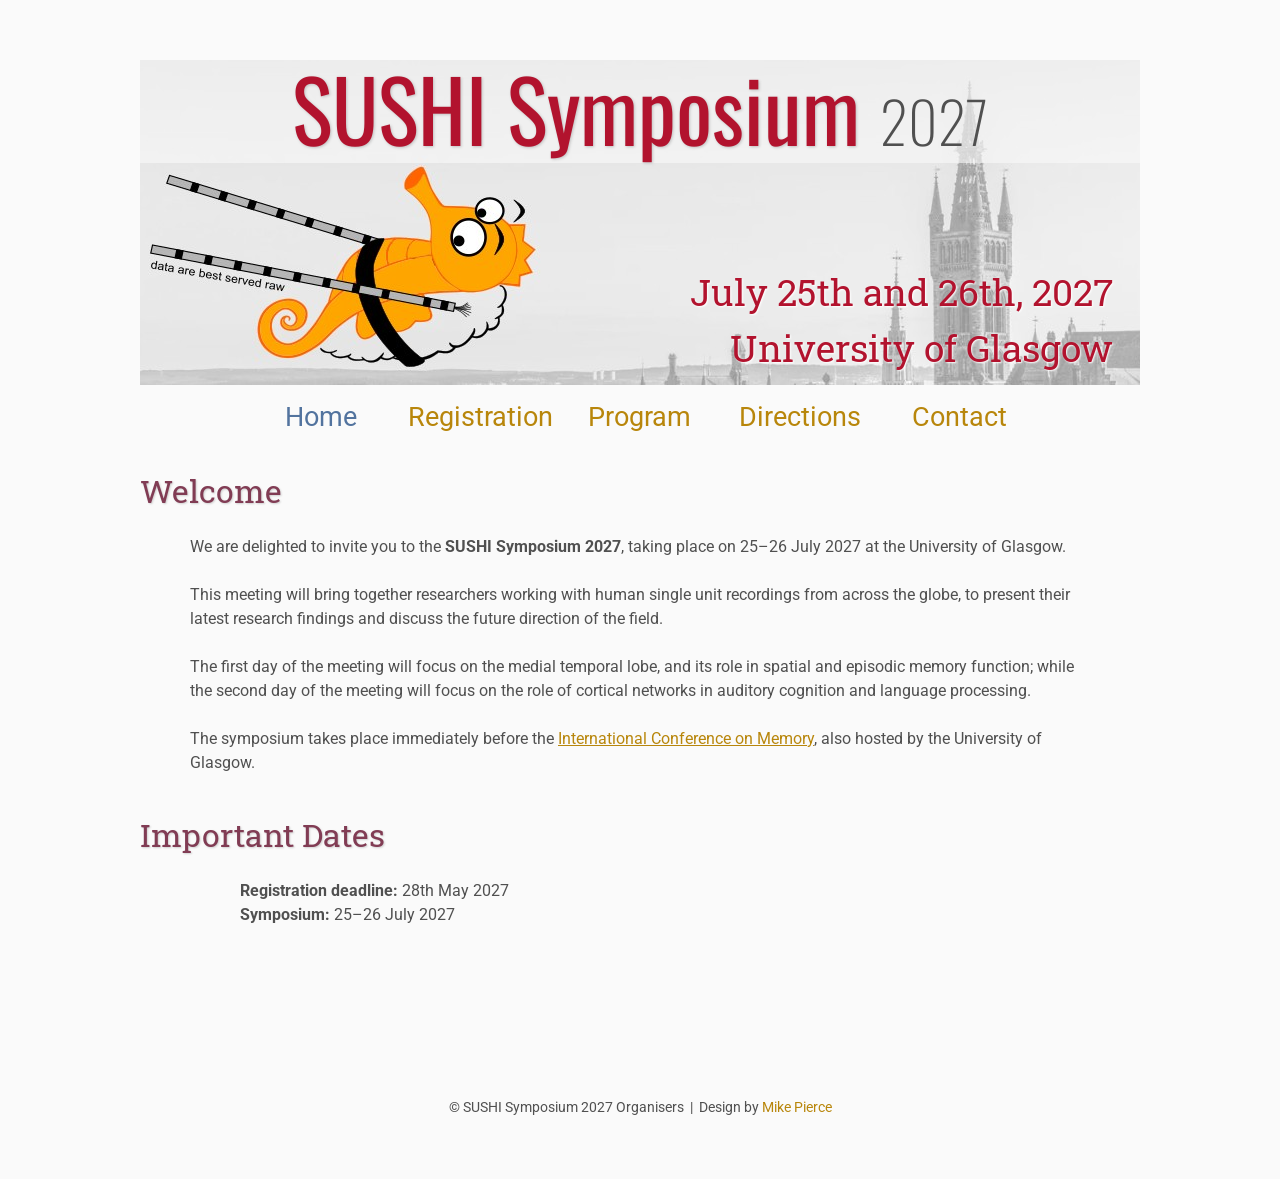
==== index.html @ d6263054 "Update index.html" ====
<!DOCTYPE html>
<html lang='en'>

<head>
    <base href=".">
    <link rel="shortcut icon" type="image/png" href="assets/favicon.png"/>
    <link rel="stylesheet" type="text/css" media="all" href="assets/main.css"/>
    <meta name="description" content="SUSHI Symposium 2027, 25-26 July 2027, University of Glasgow">
    <meta name="resource-type" content="document">
    <meta name="distribution" content="global">
    <meta name="KeyWords" content="SUSHI, Symposium, 2027, Glasgow, conference">
    <title>SUSHI Symposium 2027</title>
</head>

<body>

    <div class="banner">
        <img src="assets/banner.jpg" alt="SUSHI Symposium 2027 banner">
        <div class="top-left">
            <span class="title1">SUSHI Symposium</span> <span class="year">2027</span>
        </div>
        <div class="bottom-right">
            July 25th and 26th, 2027 <br> University of Glasgow
        </div>
    </div>

    <table class="navigation">
        <tr>
            <td class="navigation">
                <a class="current" title="Conference Home Page" href=".">Home</a>
            </td>
            <td class="navigation">
                <a title="Register for the Conference" href="registration">Registration</a>
            </td>
            <td class="navigation">
                <a title="Conference Program" href="program">Program</a> 
            </td>
            <td class="navigation">
                <a title="Directions to the Conference" href="directions">Directions</a>
            </td>
            <td class="navigation">
                <a title="Contact the Organisers" href="contact">Contact</a>
            </td>
        </tr>
    </table>

    <h2>Welcome</h2>
    <p>
        We are delighted to invite you to the <b>SUSHI Symposium 2027</b>, taking place on
        25&ndash;26 July 2027 at the University of Glasgow.
    </p>
    <p>        
        This meeting will bring together researchers working with human single unit recordings from across the globe,
        to present their latest research findings and discuss the future direction of the field. 
    </p>
    <p>
        The first day of the meeting will focus on the medial temporal lobe, and its role in spatial and episodic memory function; 
        while the second day of the meeting will focus on the role of cortical networks in auditory cognition and language 
        processing.
    </p>
    <p>
        The symposium takes place immediately before the <a href="https://icom-memory.org/">International Conference on Memory</a>, 
        also hosted by the University of Glasgow.
    </p>

    <h2>Important Dates</h2>
    <ul>
        <li><b>Registration deadline:</b> 28th May 2027</li>
        <li><b>Symposium:</b> 25&ndash;26 July 2027</li>
    </ul>

    <footer>
        &copy; SUSHI Symposium 2027 Organisers
        &nbsp;|&nbsp; Design by <a href="https://github.com/mikepierce">Mike Pierce</a>
    </footer>

</body>
</html>
---- assets/main.css ----
/* main.css */

/* These are the colors and fonts used throughout the webpage.
 * I've listed them here so that a user may easily
 * do a search-and-replace for these to change the site theme.
 *   'Roboto',sans-serif; Font for the title text
 *   'Roboto-Slab',serif; Font for the body text 
 *   #fafafa; Background color of the site
 *   #505050; Foreground (text) color of the site
 *   #52739e; Navy, "Template" in the logo, current page in navigation, special titles in the Program
 *   #b2132e; Reddish, "Conference" in the logo, hover color for links
 *   #813c54; Heading color, titles in the Program
 *   #b8860b; Dark Goldenrod, color for links
 */

@import url('https://fonts.googleapis.com/css?family=Roboto%7CRoboto+Slab%7COswald:300,400');

*{
    border:0;
    font:inherit;
    font-size:1em;
    margin:0;
    padding:0;
    vertical-align:baseline;
}

body{
    background-color: #fafafa;
    background-size: cover;
    background-attachment: fixed;
    color: #505050; 
    text-align:left;
    font-family:'Roboto',sans-serif;
    font-size:1em;
    line-height:1.5em;
    margin: 60px auto;
    width: 1000px;
}

a{color: #b8860b; text-decoration:none;}
a.current{color: #52739e;}
a.current:hover{color: #e82945;}
a:hover{color: #b2132e;}
a:active{color: #e82945;}
h1,h2,h3,h4{clear:left; color: #813c54; margin:1.5em 0em 1em 0em; font-family:'Roboto Slab',serif; text-shadow: 1px 1px 2px #d0d0d0;}
h1{font-size:2.67em;}
h2{font-size:2.00em;}
h3{font-size:1.67em;}
h4{font-size:1.33em;}
p{list-style:none; margin:24px auto 24px auto; padding:0px; width:900px; text-align:left;}
li a, p a {text-decoration:underline; text-decoration-color:#b8860b;}
ul{list-style:none; margin:24px auto 24px auto; padding:0px; width:800px; text-align:left;}
ul li{list-style:none; margin:0px auto 0px auto; padding:0px; text-align:left;}
i,em{font-style:italic;}
b,strong{font-weight:bold;}
sup{
    vertical-align: super;
    font-size: 0.8em;
    line-height: 0;
}
sub{
    vertical-align: sub;
    font-size: 0.8em;
    line-height: 0;
}
table{
    width: 1000px;
    margin: 12px auto 24px auto;
    float: center;
    /* UNCOMMENT THIS FOR DEBUGGING THE ALIGNMENT */
    /*border: 1px solid black;*/
}
th,td{
    text-align: left;
    /* UNCOMMENT THIS FOR DEBUGGING THE ALIGNMENT */
    /*border: 1px solid black;*/
}

/* Website Banner */
.banner {position: relative; font-family:'Roboto Slab',serif;}
.top-left {font-family:'Oswald',sans-serif; font-size:5.33em; color: #505050; background: rgba(250, 250, 250, 0.6); text-align: center; width: 1000px; height: 67px; position: absolute; padding: 36px 0 0 0; top: 0px;}
.bottom-right {font-size:2.33em; color: #b2132e; line-height: 1.5em; width: auto; height: 100px; padding: 0px 27px 27px 0px; text-align: right; position: absolute; bottom: 0px; right: 0px; text-shadow: 1px 1px 2px #ffffff;}

/* Conference Title Logo */
.title1{color: #b2132e; text-shadow: 1px 1px 3px #c0c0c0;} 
.title2{color: #52739e; text-shadow: 1px 1px 3px #c0c0c0;}
.year{color: #505050; font-size:0.67em; font-weight: lighter;}

/* Navigation Links (Home, Registration, etc) */
table.navigation{width:800px;}
td.navigation{font-size:1.67em; white-space:nowrap; width:20%; text-align:center; vertical-align:middle; padding:0px 0px 0px 0px;}

/* Sponsor Images */
table.sponsors{width:800px;}
td.sponsor{white-space:nowrap; width:33%; text-align:center; vertical-align:middle; padding:0px 0px 0px 0px;}
td.sponsor img{width: 100%}

/* The Table on the Program Page */
td.room{padding: 4px 12px 4px 4px; width: 90%; vertical-align:bottom; font-size:1.67em; color: #52739e; height:32px;}
td.date{white-space:nowrap; width:130px; text-align:right; vertical-align:top; padding:4px 16px 0px 0px;}
td.title{padding: 4px 12px 4px 4px; width: 90%; vertical-align:top; font-size:1.5em; color: #813c54; height:32px; font-family:'Roboto Slab',serif; text-shadow: 1px 1px 2px #d0d0d0; }
td.title-special{padding: 4px 12px 4px 4px; width: 90%; vertical-align:top; font-size:1.67em; color: #52739e; height:32px; font-family:'Roboto Slab',serif; text-shadow: 1px 1px 2px #d0d0d0;}
td.speaker{padding: 4px 12px 4px 4px; font-style: italic; font-size:1em; max-height:999999px}
td.abstract{padding: 4px 12px 12px 4px; font-size:1em; max-height:999999px}
td.abstract img{display: block; margin: 4px auto 8px auto}
table.plenary{padding-top: 8px; background: #ffffff;}

/* Registration and Directions iframes and Images */
iframe.registration{display:block; margin:1em auto 2em auto; width:700px; height:1400px; border:none;}
iframe.directions{display:block; margin:1em auto 2em auto; width:800px; height:400px; border:none;}
img.center{display:block; width:67%; margin:1em auto 2em auto;}

/* Flyer Images */
table.flyers{width:800px;}
td.flyer{white-space:nowrap; width:50%; text-align:center; vertical-align:middle; padding:0px 0px 0px 0px;}
td.sponsor img{width: 100%}

footer{font-size:0.875em; margin-top:12em; text-align:center;}

/* My hacky way of making the site mobile-friendly */
@media only screen and (max-width: 1100px) {
    h2{font-size:3.00em;}
    p{font-size:1.5em; line-height:1.5em;}
    th,td,tr{font-size:1.5em; line-height:1.5em;}
    td.date{font-size:1em; padding-top:0.5em;}
    td.navigation{font-size:1.5em; padding:0px 20px 0px 20px;}
    table.footer{font-size:0.33em;}
}
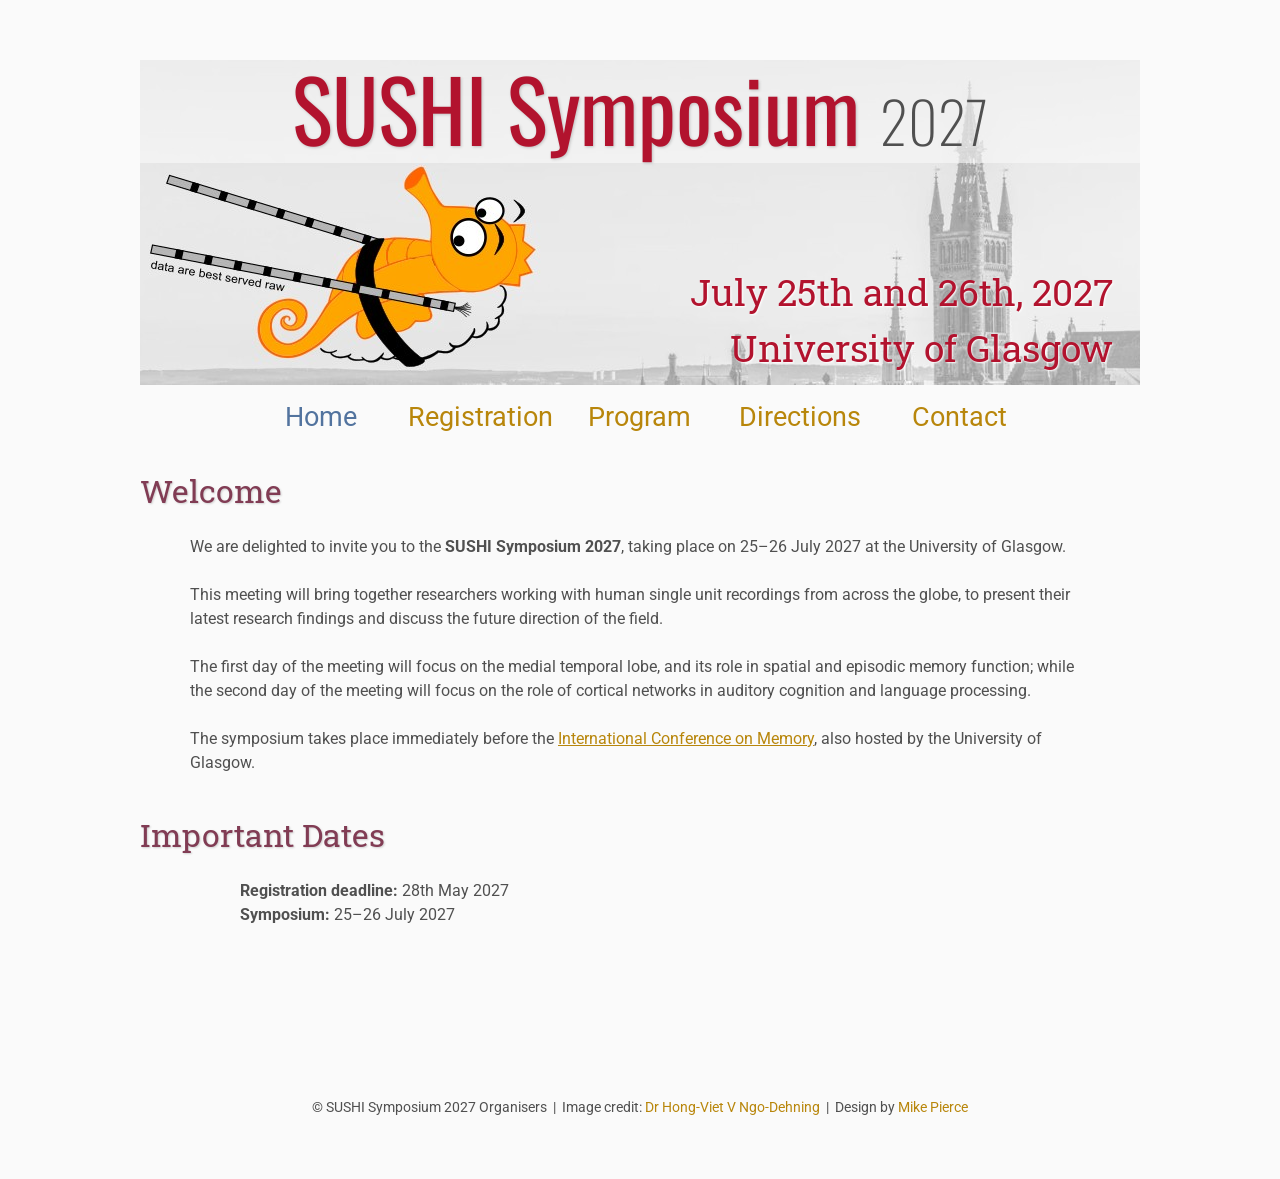
==== commit 5584f06e: "Add image credit and design attribution in footer" ====
--- a/index.html
+++ b/index.html
@@ -71,6 +71,7 @@
 
     <footer>
         &copy; SUSHI Symposium 2027 Organisers
+        &nbsp;|&nbsp; Image credit: <a href="https://www.essex.ac.uk/people/NGODE75407/hong-viet-v-ngo-dehning">Dr Hong-Viet V Ngo-Dehning</a>
         &nbsp;|&nbsp; Design by <a href="https://github.com/mikepierce">Mike Pierce</a>
     </footer>
 
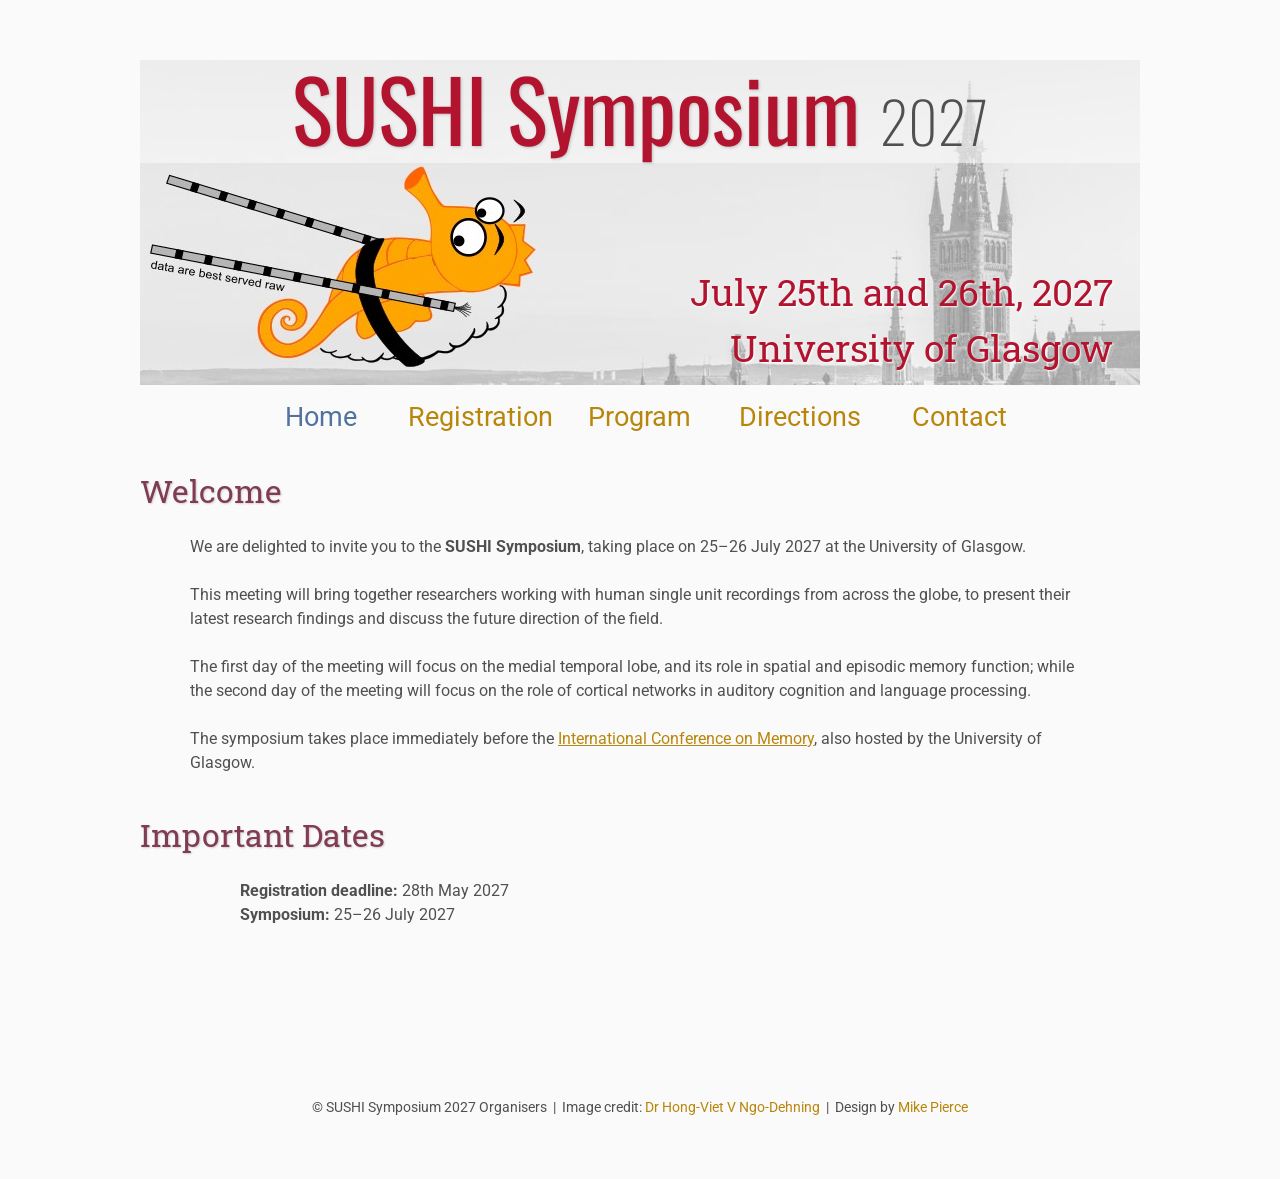
==== commit 0dfff96e: "Update symposium name in invitation text" ====
--- a/index.html
+++ b/index.html
@@ -46,7 +46,7 @@
 
     <h2>Welcome</h2>
     <p>
-        We are delighted to invite you to the <b>SUSHI Symposium 2027</b>, taking place on
+        We are delighted to invite you to the <b>SUSHI Symposium</b>, taking place on
         25&ndash;26 July 2027 at the University of Glasgow.
     </p>
     <p>        
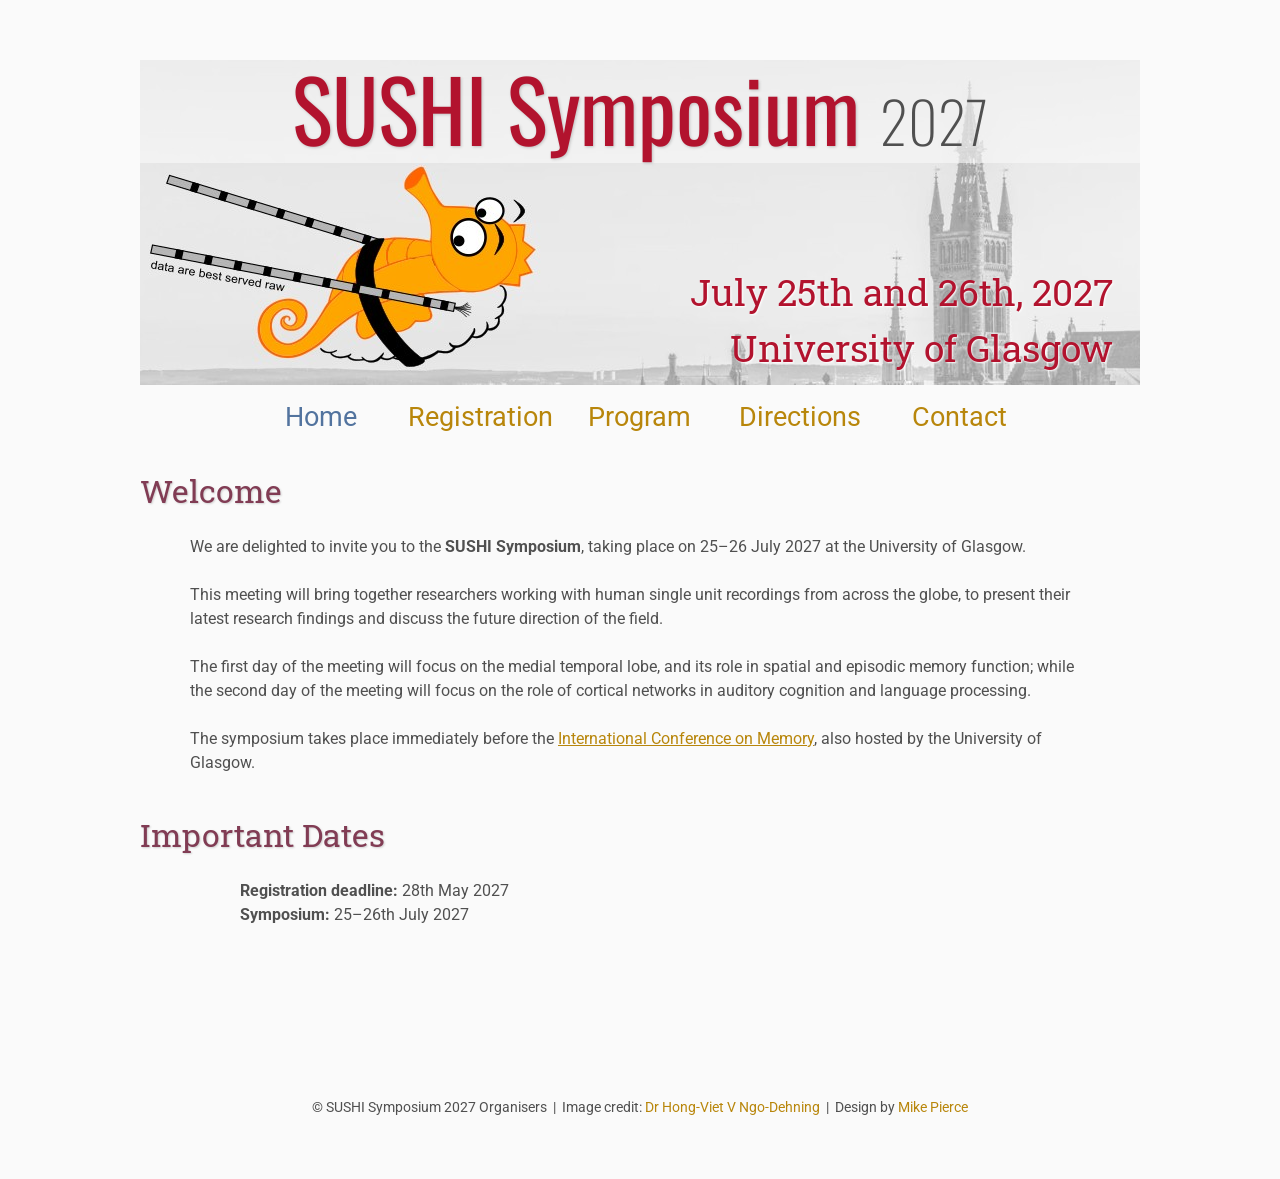
==== commit 8e6c894e: "Update index.html" ====
--- a/index.html
+++ b/index.html
@@ -66,7 +66,7 @@
     <h2>Important Dates</h2>
     <ul>
         <li><b>Registration deadline:</b> 28th May 2027</li>
-        <li><b>Symposium:</b> 25&ndash;26 July 2027</li>
+        <li><b>Symposium:</b> 25&ndash;26th July 2027</li>
     </ul>
 
     <footer>
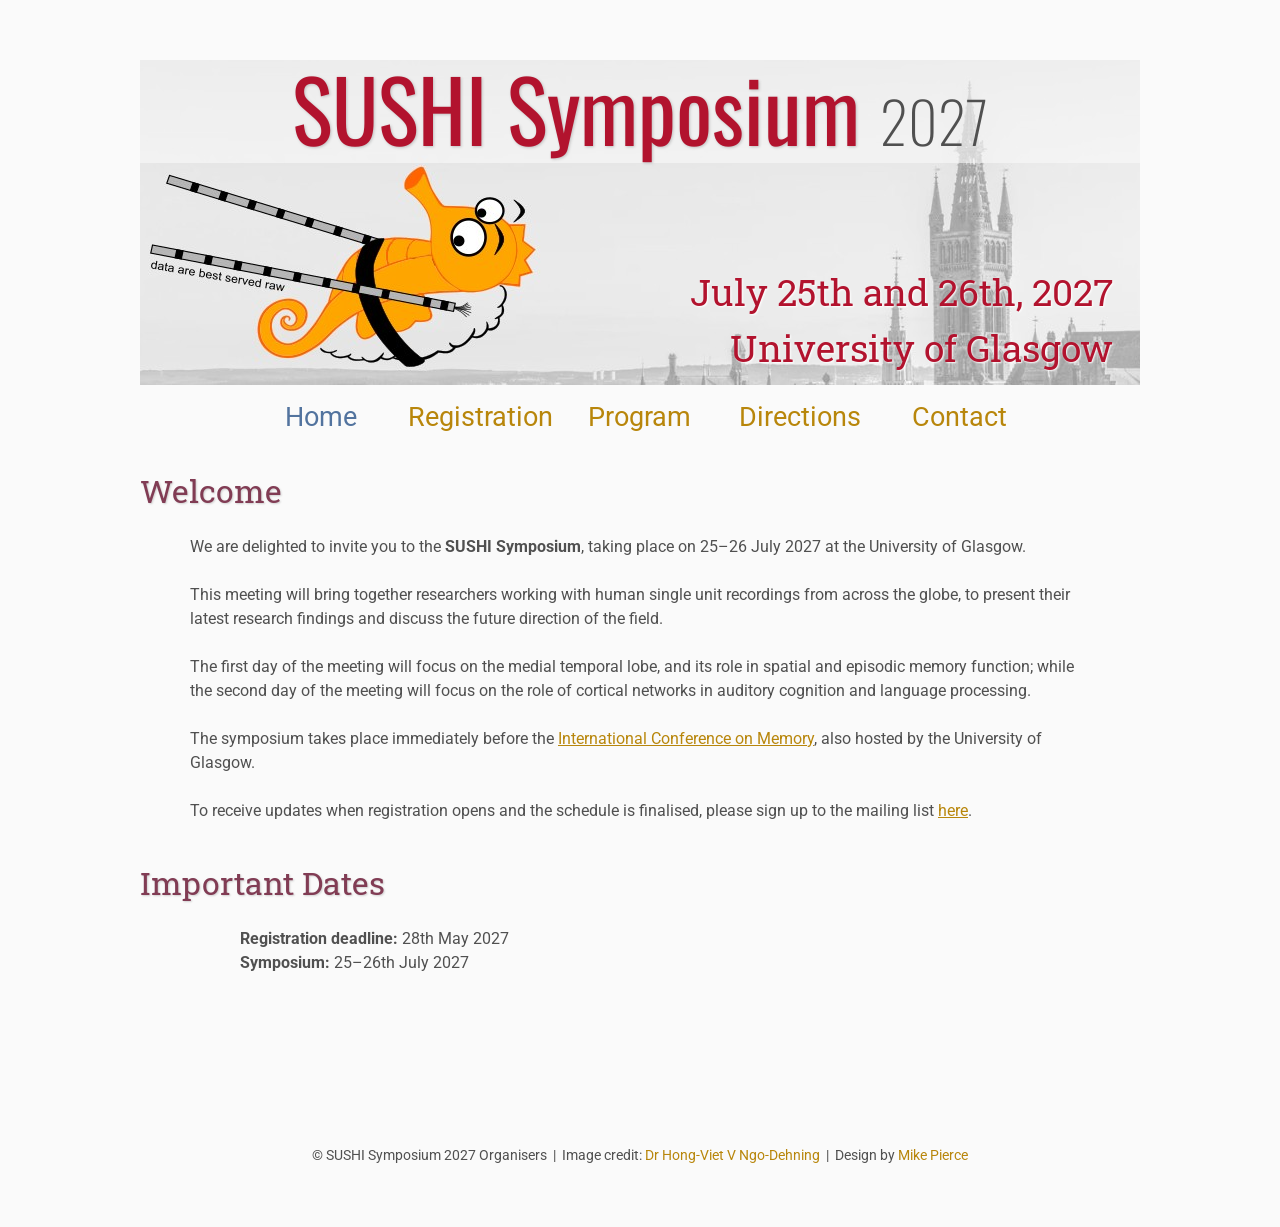
==== commit 1b338399: "Add mailing list sign-up information to index.html Added a paragraph for mailing list sign-up update" ====
--- a/index.html
+++ b/index.html
@@ -60,7 +60,10 @@
     </p>
     <p>
         The symposium takes place immediately before the <a href="https://icom-memory.org/">International Conference on Memory</a>, 
-        also hosted by the University of Glasgow.
+        also hosted by the University of Glasgow.        
+    </p>
+    <p>
+        To receive updates when registration opens and the schedule is finalised, please sign up to the mailing list <a href="https://forms.gle/ubWuN18MxbMm7kDW8">here</a>.
     </p>
 
     <h2>Important Dates</h2>
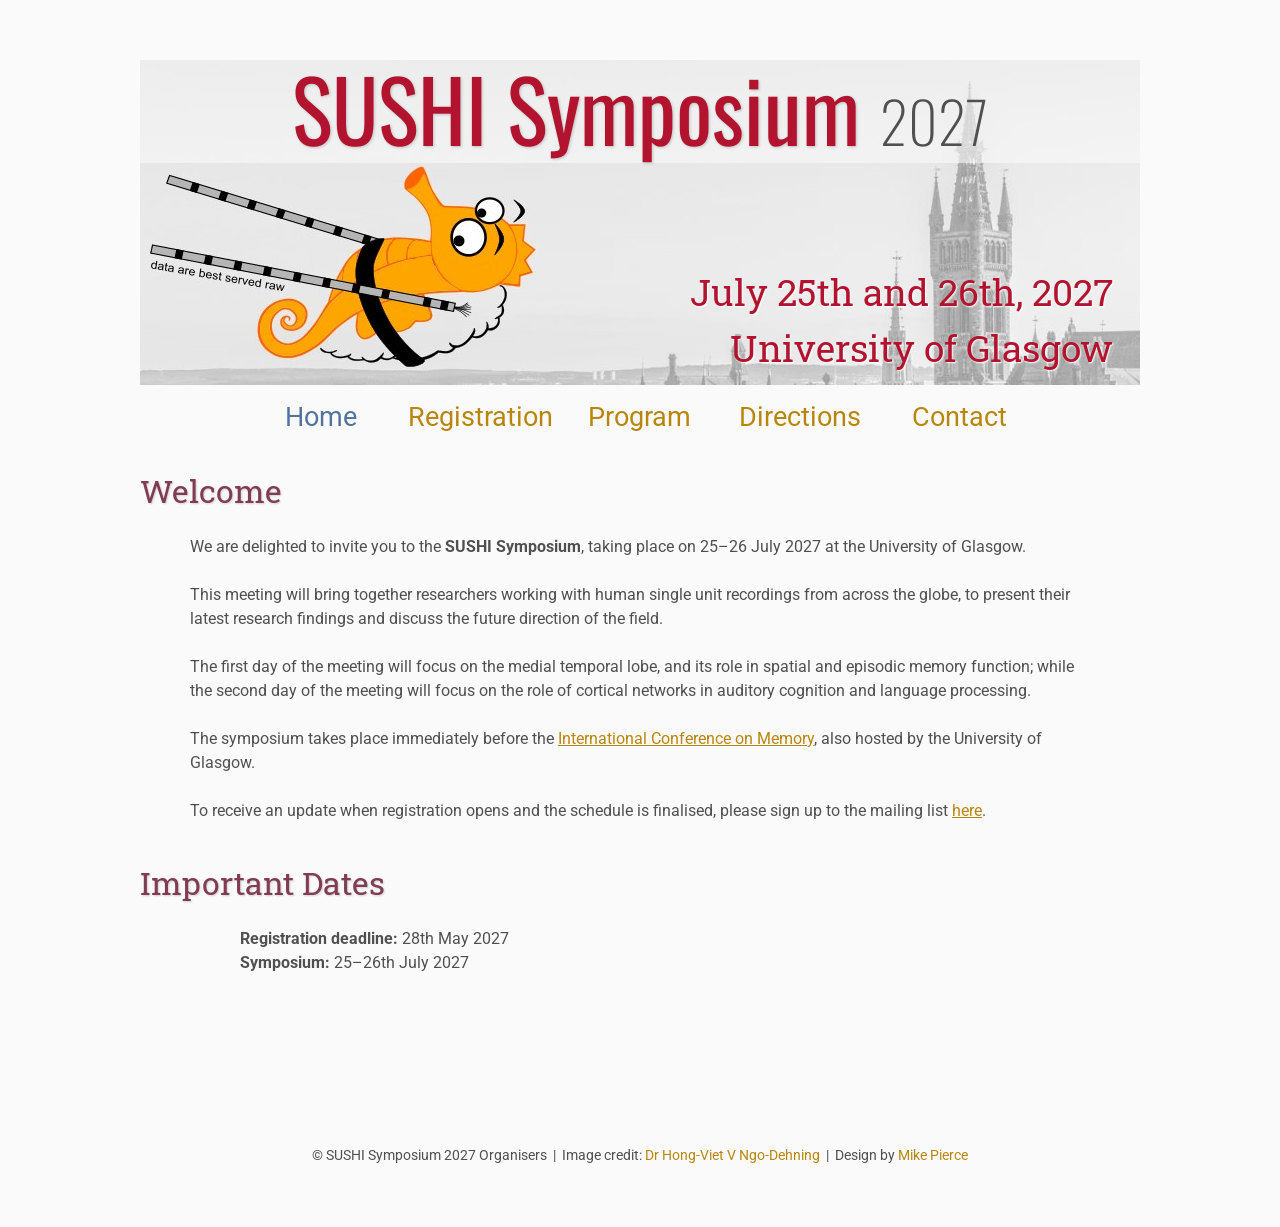
==== commit 1a61c0c0: "Fix typo in registration update message" ====
--- a/index.html
+++ b/index.html
@@ -63,7 +63,7 @@
         also hosted by the University of Glasgow.        
     </p>
     <p>
-        To receive updates when registration opens and the schedule is finalised, please sign up to the mailing list <a href="https://forms.gle/ubWuN18MxbMm7kDW8">here</a>.
+        To receive an update when registration opens and the schedule is finalised, please sign up to the mailing list <a href="https://forms.gle/ubWuN18MxbMm7kDW8">here</a>.
     </p>
 
     <h2>Important Dates</h2>
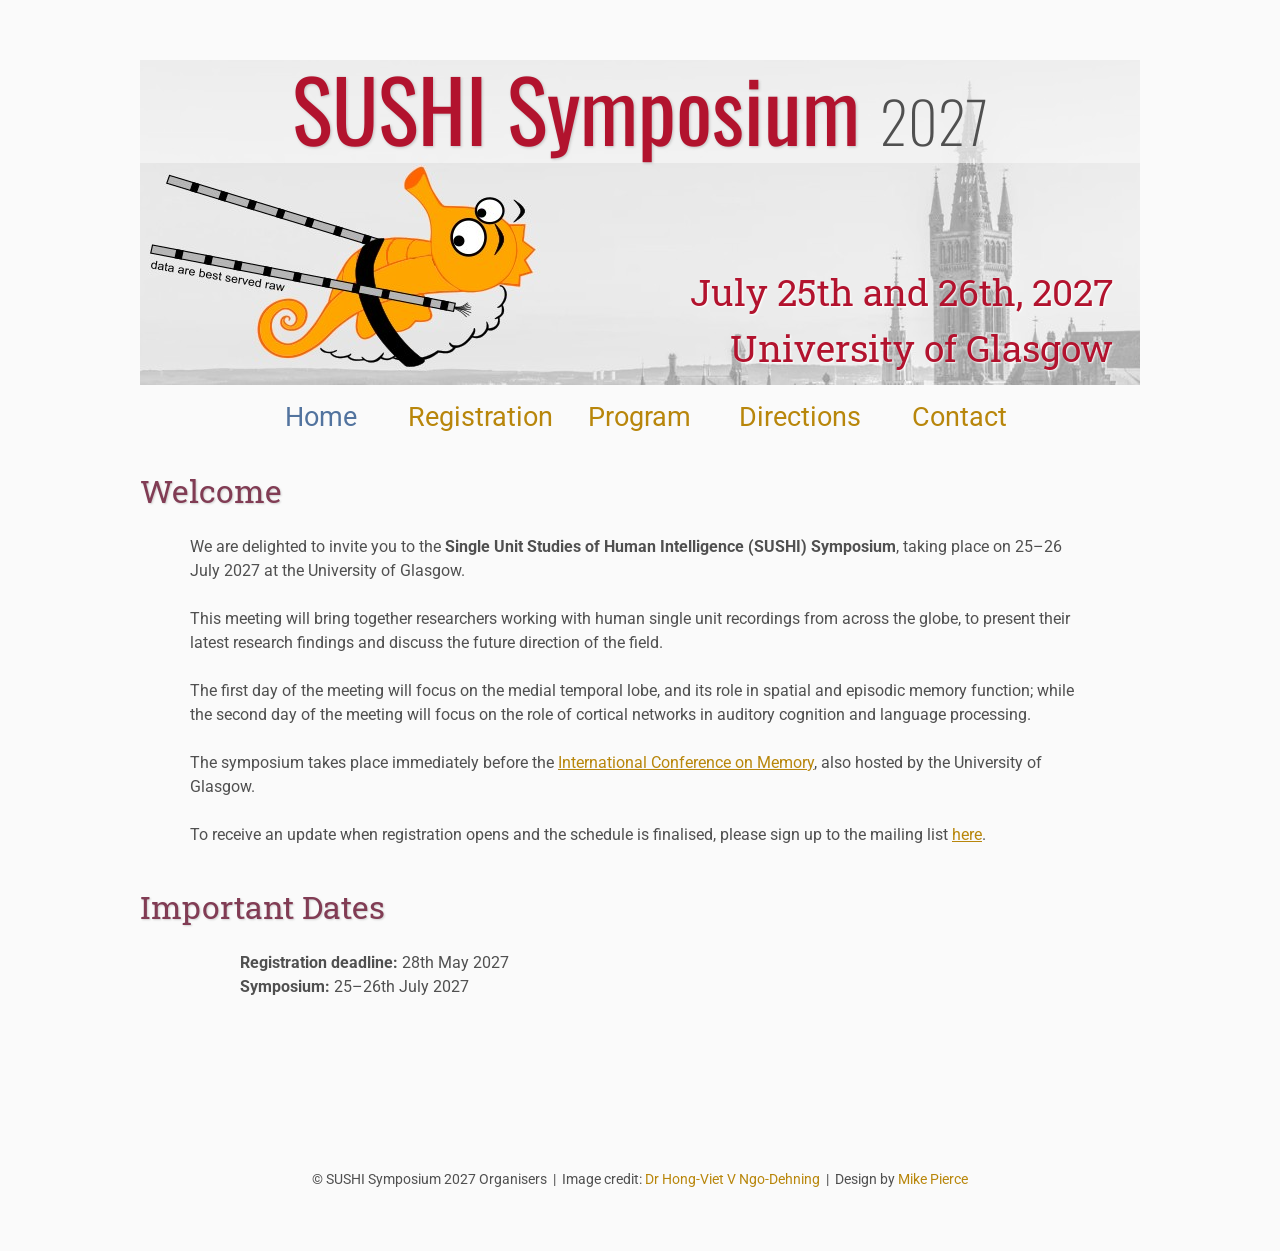
==== commit ba717cb9: "Update event name in invitation text" ====
--- a/index.html
+++ b/index.html
@@ -46,7 +46,7 @@
 
     <h2>Welcome</h2>
     <p>
-        We are delighted to invite you to the <b>SUSHI Symposium</b>, taking place on
+        We are delighted to invite you to the <b>Single Unit Studies of Human Intelligence (SUSHI) Symposium</b>, taking place on
         25&ndash;26 July 2027 at the University of Glasgow.
     </p>
     <p>        
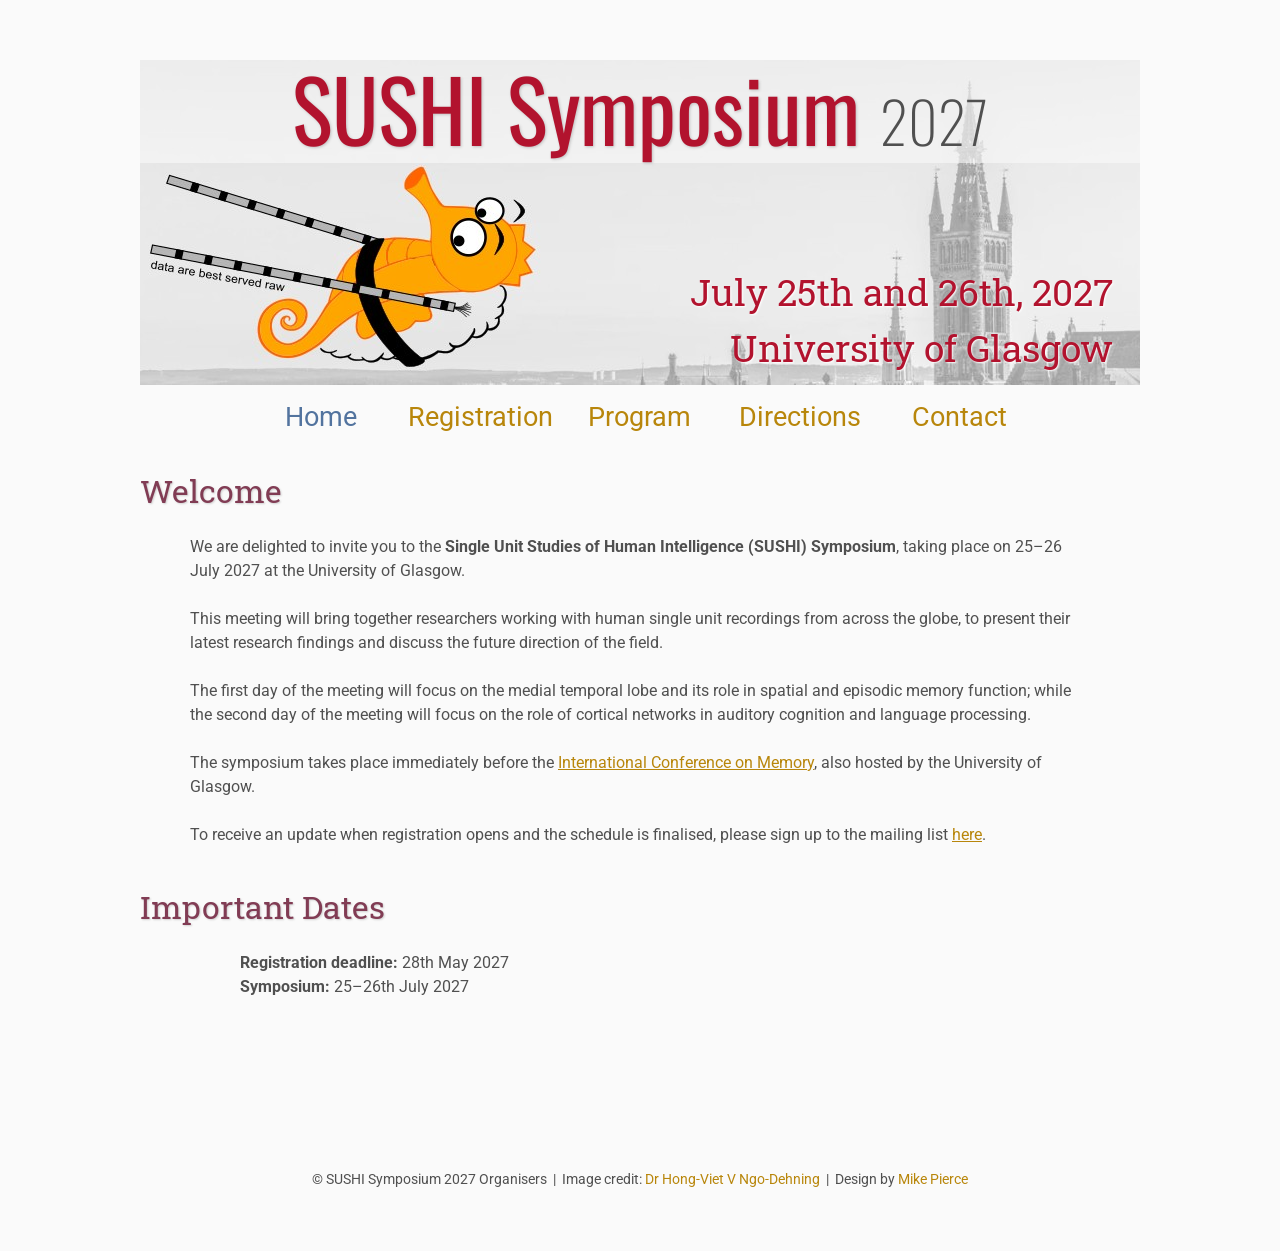
==== commit 591d2923: "Remove unnecessary comma in meeting description" ====
--- a/index.html
+++ b/index.html
@@ -54,7 +54,7 @@
         to present their latest research findings and discuss the future direction of the field. 
     </p>
     <p>
-        The first day of the meeting will focus on the medial temporal lobe, and its role in spatial and episodic memory function; 
+        The first day of the meeting will focus on the medial temporal lobe and its role in spatial and episodic memory function; 
         while the second day of the meeting will focus on the role of cortical networks in auditory cognition and language 
         processing.
     </p>
